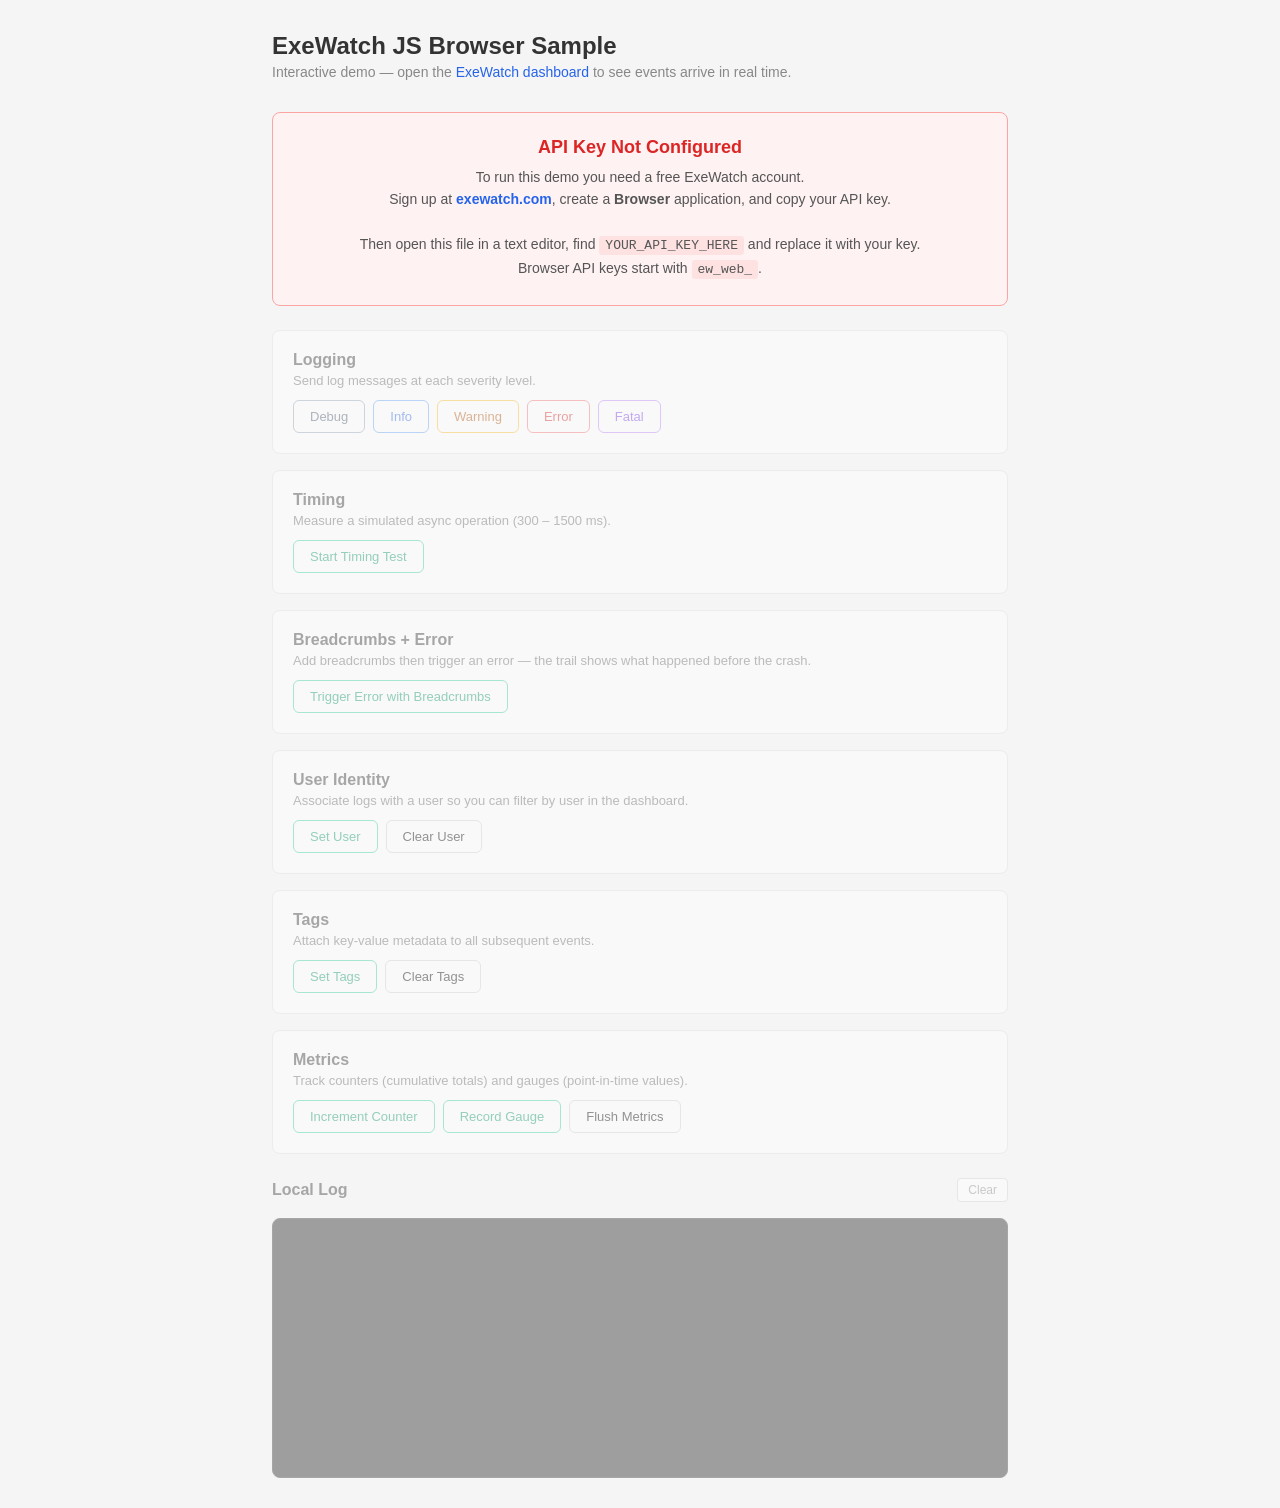
==== JS/index.html @ e6e8fccb "First Public Version (DelphiVCL + JS BRowser Demos)" ====
<!DOCTYPE html>
<html lang="en">
<head>
  <meta charset="UTF-8">
  <meta name="viewport" content="width=device-width, initial-scale=1.0">
  <title>ExeWatch JS Browser Sample</title>
  <style>
    * { box-sizing: border-box; margin: 0; padding: 0; }

    body {
      font-family: -apple-system, BlinkMacSystemFont, "Segoe UI", Roboto, sans-serif;
      background: #f5f5f5;
      color: #333;
      padding: 32px;
      max-width: 800px;
      margin: 0 auto;
    }

    h1 {
      font-size: 24px;
      margin-bottom: 4px;
    }

    .subtitle {
      color: #888;
      font-size: 14px;
      margin-bottom: 32px;
    }

    .subtitle a { color: #2563eb; text-decoration: none; }
    .subtitle a:hover { text-decoration: underline; }

    .section {
      background: #fff;
      border: 1px solid #e0e0e0;
      border-radius: 8px;
      padding: 20px;
      margin-bottom: 16px;
    }

    .section h2 {
      font-size: 16px;
      margin-bottom: 4px;
    }

    .section p {
      font-size: 13px;
      color: #666;
      margin-bottom: 12px;
    }

    .btn-row {
      display: flex;
      flex-wrap: wrap;
      gap: 8px;
    }

    button {
      padding: 8px 16px;
      border: 1px solid #d0d0d0;
      border-radius: 6px;
      background: #fff;
      font-size: 13px;
      cursor: pointer;
      transition: background 0.15s;
    }

    button:hover { background: #f0f0f0; }
    button:active { background: #e0e0e0; }

    .btn-debug { border-color: #94a3b8; color: #475569; }
    .btn-info { border-color: #60a5fa; color: #2563eb; }
    .btn-warning { border-color: #fbbf24; color: #b45309; }
    .btn-error { border-color: #f87171; color: #dc2626; }
    .btn-fatal { border-color: #c084fc; color: #7c3aed; }
    .btn-action { border-color: #34d399; color: #059669; }

    #log {
      background: #1e1e1e;
      color: #d4d4d4;
      font-family: "Cascadia Code", "Fira Code", "Consolas", monospace;
      font-size: 12px;
      line-height: 1.6;
      padding: 16px;
      border-radius: 8px;
      height: 260px;
      overflow-y: auto;
      margin-top: 16px;
      border: 1px solid #333;
    }

    #log .ts { color: #666; }
    #log .debug { color: #94a3b8; }
    #log .info { color: #60a5fa; }
    #log .warning { color: #fbbf24; }
    #log .error { color: #f87171; }
    #log .fatal { color: #c084fc; }
    #log .action { color: #34d399; }

    .log-header {
      display: flex;
      justify-content: space-between;
      align-items: center;
      margin-top: 24px;
      margin-bottom: 0;
    }

    .log-header h2 { font-size: 16px; }

    .clear-btn {
      font-size: 12px;
      padding: 4px 10px;
      border: 1px solid #d0d0d0;
      border-radius: 4px;
      background: #fff;
      cursor: pointer;
      color: #888;
    }

    .clear-btn:hover { background: #f0f0f0; }

    /* ── API key missing banner ── */
    #api-key-banner {
      display: none;
      background: #fef2f2;
      border: 1px solid #fca5a5;
      border-radius: 8px;
      padding: 24px;
      margin-bottom: 24px;
      text-align: center;
    }

    #api-key-banner h2 {
      color: #dc2626;
      font-size: 18px;
      margin-bottom: 8px;
    }

    #api-key-banner p {
      color: #555;
      font-size: 14px;
      line-height: 1.6;
      margin: 0;
    }

    #api-key-banner a {
      color: #2563eb;
      text-decoration: none;
      font-weight: 600;
    }

    #api-key-banner a:hover { text-decoration: underline; }

    #api-key-banner code {
      background: #fee2e2;
      padding: 2px 6px;
      border-radius: 3px;
      font-size: 13px;
    }

    body.not-configured .section { opacity: 0.4; pointer-events: none; }
    body.not-configured .log-header { opacity: 0.4; pointer-events: none; }
    body.not-configured #log { opacity: 0.4; }
  </style>
</head>
<body>

  <h1>ExeWatch JS Browser Sample</h1>
  <p class="subtitle">
    Interactive demo &mdash; open the
    <a href="https://exewatch.com" target="_blank">ExeWatch dashboard</a>
    to see events arrive in real time.
  </p>

  <!-- API key missing banner (shown by JS when key is not configured) -->
  <div id="api-key-banner">
    <h2>API Key Not Configured</h2>
    <p>
      To run this demo you need a free ExeWatch account.<br>
      Sign up at <a href="https://exewatch.com" target="_blank">exewatch.com</a>,
      create a <strong>Browser</strong> application, and copy your API key.<br><br>
      Then open this file in a text editor, find <code>YOUR_API_KEY_HERE</code> and replace it with your key.<br>
      Browser API keys start with <code>ew_web_</code>.
    </p>
  </div>

  <!-- Logging -->
  <div class="section">
    <h2>Logging</h2>
    <p>Send log messages at each severity level.</p>
    <div class="btn-row">
      <button class="btn-debug" onclick="sendDebug()">Debug</button>
      <button class="btn-info" onclick="sendInfo()">Info</button>
      <button class="btn-warning" onclick="sendWarning()">Warning</button>
      <button class="btn-error" onclick="sendError()">Error</button>
      <button class="btn-fatal" onclick="sendFatal()">Fatal</button>
    </div>
  </div>

  <!-- Timing -->
  <div class="section">
    <h2>Timing</h2>
    <p>Measure a simulated async operation (300 &ndash; 1500 ms).</p>
    <div class="btn-row">
      <button class="btn-action" onclick="testTiming()">Start Timing Test</button>
    </div>
  </div>

  <!-- Breadcrumbs + Error -->
  <div class="section">
    <h2>Breadcrumbs + Error</h2>
    <p>Add breadcrumbs then trigger an error &mdash; the trail shows what happened before the crash.</p>
    <div class="btn-row">
      <button class="btn-action" onclick="testBreadcrumbsAndError()">Trigger Error with Breadcrumbs</button>
    </div>
  </div>

  <!-- User Identity -->
  <div class="section">
    <h2>User Identity</h2>
    <p>Associate logs with a user so you can filter by user in the dashboard.</p>
    <div class="btn-row">
      <button class="btn-action" onclick="setDemoUser()">Set User</button>
      <button onclick="clearDemoUser()">Clear User</button>
    </div>
  </div>

  <!-- Tags -->
  <div class="section">
    <h2>Tags</h2>
    <p>Attach key-value metadata to all subsequent events.</p>
    <div class="btn-row">
      <button class="btn-action" onclick="setDemoTags()">Set Tags</button>
      <button onclick="clearDemoTags()">Clear Tags</button>
    </div>
  </div>

  <!-- Metrics -->
  <div class="section">
    <h2>Metrics</h2>
    <p>Track counters (cumulative totals) and gauges (point-in-time values).</p>
    <div class="btn-row">
      <button class="btn-action" onclick="incrementPageViews()">Increment Counter</button>
      <button class="btn-action" onclick="recordCartItems()">Record Gauge</button>
      <button onclick="flushDemoMetrics()">Flush Metrics</button>
    </div>
  </div>

  <!-- Log output -->
  <div class="log-header">
    <h2>Local Log</h2>
    <button class="clear-btn" onclick="clearLog()">Clear</button>
  </div>
  <div id="log"></div>

  <!--
    =====================================================================
    INITIALIZATION — REQUIRED

    Set window.ewConfig BEFORE loading the SDK script. The SDK reads
    this object on load and auto-initializes — no explicit init() call needed.

    Configuration options:
      apiKey      (REQUIRED) Your browser API key (starts with "ew_web_").
                             Get it from https://exewatch.com after creating
                             a Browser application in the dashboard.
      customerId  (REQUIRED) Identifies the customer/tenant using your app.
      appVersion  (optional) Version string shown in the dashboard.
      debug       (optional) Set to true to log SDK internals to the console.
      autoCapture (optional) Auto-capture unhandled errors and console.error
                             (default: true).
      sampleRate  (optional) 0.0–1.0 fraction of events to send
                             (default: 1.0 = 100%). Errors/fatal always sent.
      batchSize   (optional) Events per batch (default: 10).
      flushInterval (optional) Auto-flush interval in ms (default: 5000).

    After the SDK loads, the global "ew" object is available for all calls.
    Full docs: https://exewatch.com/ui/docs
    =====================================================================
  -->
  <script>
    window.ewConfig = {
      apiKey: 'YOUR_API_KEY_HERE',   // REQUIRED — replace with your key
      customerId: 'SampleCustomer',  // REQUIRED — your customer/tenant id
      appVersion: '1.0.0',           // OPTIONAL — shown in the dashboard
      debug: true                    // OPTIONAL — logs SDK internals to console
    };
  </script>
  <script src="https://exewatch.com/static/js/exewatch.v1.min.js"></script>

  <script>
    // ── Local log helper (for this demo only, not part of the SDK) ────
    var logEl = document.getElementById('log');

    function log(level, msg) {
      var now = new Date().toLocaleTimeString();
      var line = document.createElement('div');
      line.innerHTML =
        '<span class="ts">' + now + '</span> ' +
        '<span class="' + level + '">[' + level.toUpperCase() + ']</span> ' +
        msg;
      logEl.appendChild(line);
      logEl.scrollTop = logEl.scrollHeight;
    }

    function clearLog() {
      logEl.innerHTML = '';
    }

    // ── LOGGING ───────────────────────────────────────────────────────
    // Five severity levels, from least to most critical.
    // All methods: ew.<level>(message, category)
    //   - message  : the log text
    //   - category : OPTIONAL grouping label (e.g. 'auth', 'api', 'db').
    //                Use categories to filter logs in the dashboard.
    // Logs are batched and sent automatically every flushInterval ms.
    // Unhandled errors and console.error are captured automatically
    // (unless autoCapture is set to false in ewConfig).

    function sendDebug() {
      ew.debug('This is a DEBUG message', 'sample');
      log('debug', 'Sent debug log');
    }

    function sendInfo() {
      ew.info('This is an INFO message', 'sample');
      log('info', 'Sent info log');
    }

    function sendWarning() {
      ew.warning('This is a WARNING message', 'sample');
      log('warning', 'Sent warning log');
    }

    function sendError() {
      ew.error('This is an ERROR message', 'sample');
      log('error', 'Sent error log');
    }

    function sendFatal() {
      ew.fatal('This is a FATAL message', 'sample');
      log('fatal', 'Sent fatal log');
    }

    // ── TIMING ────────────────────────────────────────────────────────
    // Measure how long operations take.
    //   ew.startTiming(operationName, category)  — begin measurement
    //   ew.endTiming(operationName)              — end and report
    // The operationName links the start/end pair. Use descriptive names
    // like 'api_call', 'render_dashboard', 'load_data'.
    // ExeWatch calculates Avg/Min/Max/P95 stats in the dashboard.

    function testTiming() {
      var duration = 300 + Math.floor(Math.random() * 1200);
      ew.startTiming('simulated_operation', 'sample');
      log('action', 'Timing started &mdash; simulating ' + duration + ' ms operation...');

      setTimeout(function () {
        ew.endTiming('simulated_operation');
        log('action', 'Timing ended &mdash; ' + duration + ' ms reported to ExeWatch');
      }, duration);
    }

    // ── BREADCRUMBS + ERROR ───────────────────────────────────────────
    // Breadcrumbs record what happened before an error, giving you context
    // to understand failures without reproducing them.
    //   ew.addBreadcrumb(message, category)
    // The SDK keeps the last 20 breadcrumbs. They are automatically
    // attached to the next error/fatal event.
    // Categories are free-form: 'navigation', 'ui', 'user', 'http', etc.

    function testBreadcrumbsAndError() {
      ew.addBreadcrumb('User opened settings page', 'navigation');
      log('action', 'Breadcrumb: User opened settings page');

      ew.addBreadcrumb('Changed language to Italian', 'user');
      log('action', 'Breadcrumb: Changed language to Italian');

      ew.addBreadcrumb('Clicked Save', 'ui');
      log('action', 'Breadcrumb: Clicked Save');

      // Log the error — the breadcrumb trail is automatically included
      log('error', 'Throwing error &mdash; check the ExeWatch dashboard for breadcrumb trail');
      try {
        throw new Error('Save failed: invalid configuration');
      } catch (e) {
        ew.error('Caught exception: ' + e.message, 'sample');
      }
    }

    // ── USER IDENTITY — OPTIONAL ──────────────────────────────────────
    // Track which user triggered events. Call once after login.
    //   ew.setUser({ id, email, name })
    //   - Only id is required; email and name are optional.
    // All subsequent logs, errors, and timings will include this user's
    // info, so you can search by user in the dashboard.
    // Call ew.clearUser() on logout.

    function setDemoUser() {
      ew.setUser({ id: 'user-42', email: 'jane@example.com', name: 'Jane Doe' });
      // Send a log so you can immediately verify in the dashboard that
      // this event carries the user identity we just set.
      ew.info('User identity configured', 'sample');
      log('info', 'User set &mdash; id: user-42, email: jane@example.com');
      log('info', 'Sent a log &mdash; open the dashboard and check that this event includes the user');
    }

    function clearDemoUser() {
      ew.clearUser();
      ew.info('User identity cleared', 'sample');
      log('info', 'User cleared');
      log('info', 'Sent a log &mdash; open the dashboard and verify this event has no user');
    }

    // ── TAGS — OPTIONAL ───────────────────────────────────────────────
    // Attach key-value metadata to ALL subsequent events. Tags are global —
    // once set, they are included in every log, error, timing, and metric
    // until removed. Use them for environment, feature flags, A/B groups, etc.
    //   ew.setTag(key, value)   — set one tag
    //   ew.removeTag(key)       — remove one tag
    //   ew.clearTags()          — remove all tags

    function setDemoTags() {
      ew.setTag('environment', 'staging');
      ew.setTag('feature_flag', 'new_checkout');
      // Send a log so you can immediately verify in the dashboard that
      // this event carries the tags we just set.
      ew.info('Tags configured — this event carries the tags', 'sample');
      log('info', 'Tags set &mdash; environment=staging, feature_flag=new_checkout');
      log('info', 'Sent a log &mdash; open the dashboard and check that this event includes the tags');
    }

    function clearDemoTags() {
      ew.clearTags();
      ew.info('Tags cleared — this event has no tags', 'sample');
      log('info', 'Tags cleared');
      log('info', 'Sent a log &mdash; open the dashboard and verify this event has no tags');
    }

    // ── METRICS — OPTIONAL ────────────────────────────────────────────
    // Track counters and gauges.
    //
    // Counters are cumulative values that only go up:
    //   ew.incrementCounter(name, value, tag)
    //   Examples: page_views, api_calls, cache_hits.
    //   value (default 1) is the amount to add.
    //
    // Gauges are point-in-time values that go up and down:
    //   ew.recordGauge(name, value, tag)
    //   Examples: cart_items, active_users, memory_usage.
    //
    // You can also register periodic gauges that auto-sample on a timer:
    //   ew.registerPeriodicGauge(name, callback, tag)
    //   ew.unregisterPeriodicGauge(name)
    //
    // Metrics are pre-aggregated in memory and flushed automatically.
    // Use ew.flushMetrics() to force an immediate flush.

    var pageViewCount = 0;

    function incrementPageViews() {
      pageViewCount++;
      ew.incrementCounter('page_views', 1, 'sample');
      log('action', 'Counter incremented &mdash; page_views = ' + pageViewCount);
    }

    function recordCartItems() {
      var items = Math.floor(Math.random() * 10) + 1;
      ew.recordGauge('cart_items', items, 'sample');
      log('action', 'Gauge recorded &mdash; cart_items = ' + items);
    }

    function flushDemoMetrics() {
      ew.flushMetrics();
      log('info', 'Metrics flushed to ExeWatch');
    }

    // ── API key check ─────────────────────────────────────────────────
    if (!window.ewConfig || !window.ewConfig.apiKey || window.ewConfig.apiKey === 'YOUR_API_KEY_HERE') {
      document.body.classList.add('not-configured');
      document.getElementById('api-key-banner').style.display = 'block';
    } else {
      log('info', 'ExeWatch JS sample loaded &mdash; click the buttons above to try each feature');
    }
  </script>

</body>
</html>
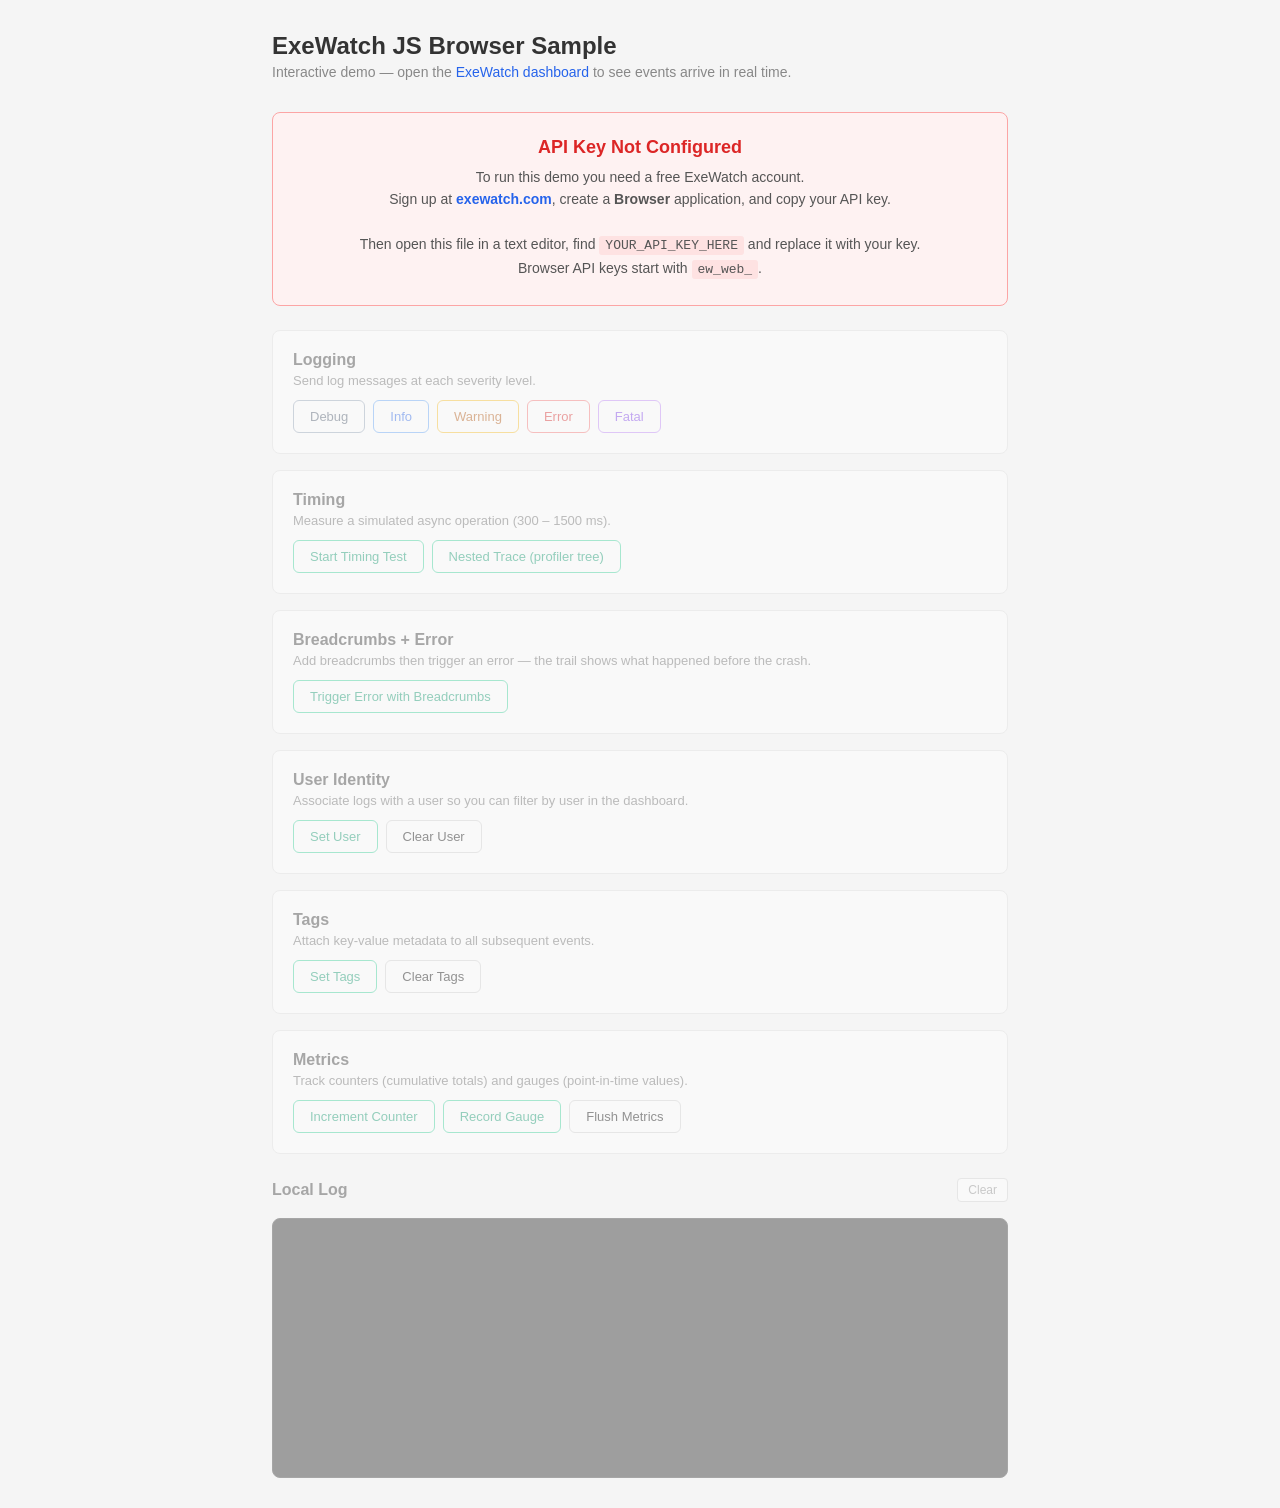
==== commit 546d800c: "feat(samples): nested timing trace demos across all SDKs Show the new StartTrace/EndTrace profiler-t" ====
--- a/JS/index.html
+++ b/JS/index.html
@@ -203,6 +203,7 @@
     <p>Measure a simulated async operation (300 &ndash; 1500 ms).</p>
     <div class="btn-row">
       <button class="btn-action" onclick="testTiming()">Start Timing Test</button>
+      <button class="btn-action" onclick="runNestedTraceDemo()">Nested Trace (profiler tree)</button>
     </div>
   </div>
 
@@ -359,6 +360,55 @@
         ew.endTiming('simulated_operation');
         log('action', 'Timing ended &mdash; ' + duration + ' ms reported to ExeWatch');
       }, duration);
+    }
+
+    // ── NESTED TRACE (profiler tree) ──────────────────────────────────
+    // A trace groups a series of timings into a parent/child span tree —
+    // exactly like a profiler flame graph or waterfall.
+    //   ew.startTrace(name)  — open a named ROOT trace, returns a 16-hex id
+    //   ew.endTrace()        — close the active trace, returns total ms (-1 if none)
+    // Between start/end, ordinary startTiming/endTiming calls automatically
+    // NEST as child spans (LIFO — last opened is the first closed). Reusing the
+    // same timing name inside a loop merges into ONE node on the dashboard
+    // waterfall, with call count + aggregated time.
+    //
+    // Flat startTiming/endTiming WITHOUT a surrounding trace keeps working
+    // exactly as before (see "Start Timing Test") — traces are purely additive.
+
+    // Small async delay helper (browser-friendly; no blocking sleeps).
+    var sleep = function (ms) { return new Promise(function (r) { setTimeout(r, ms); }); };
+
+    async function runNestedTraceDemo() {
+      // Open the root trace. Everything timed until endTrace() nests under it.
+      var traceId = ew.startTrace('GenerateInvoiceReport');
+      log('action', 'Trace started &mdash; GenerateInvoiceReport (id ' + traceId + ')');
+
+      // Child span: a simulated DB read.
+      ew.startTiming('LoadCustomers', 'db');
+      await sleep(40);
+      ew.endTiming('LoadCustomers');
+
+      // Child span with its own nested children: a transform that renders rows.
+      ew.startTiming('Transform', 'cpu');
+      for (var i = 0; i < 5; i++) {
+        // Reusing 'RenderRow' merges these 5 iterations into a single node.
+        ew.startTiming('RenderRow', 'cpu');
+        await sleep(10);
+        ew.endTiming('RenderRow');
+      }
+      ew.endTiming('Transform');
+
+      // Child span with a grandchild: writing the file, flushing inside it.
+      ew.startTiming('WriteFile', 'io');
+      await sleep(20);
+      ew.startTiming('Flush', 'io');
+      await sleep(15);
+      ew.endTiming('Flush');
+      ew.endTiming('WriteFile');
+
+      // Close the trace — returns the total wall time of the root in ms.
+      var total = ew.endTrace();
+      log('action', 'Trace ended &mdash; ' + total + ' ms total. Open the dashboard waterfall to see the span tree.');
     }
 
     // ── BREADCRUMBS + ERROR ───────────────────────────────────────────
